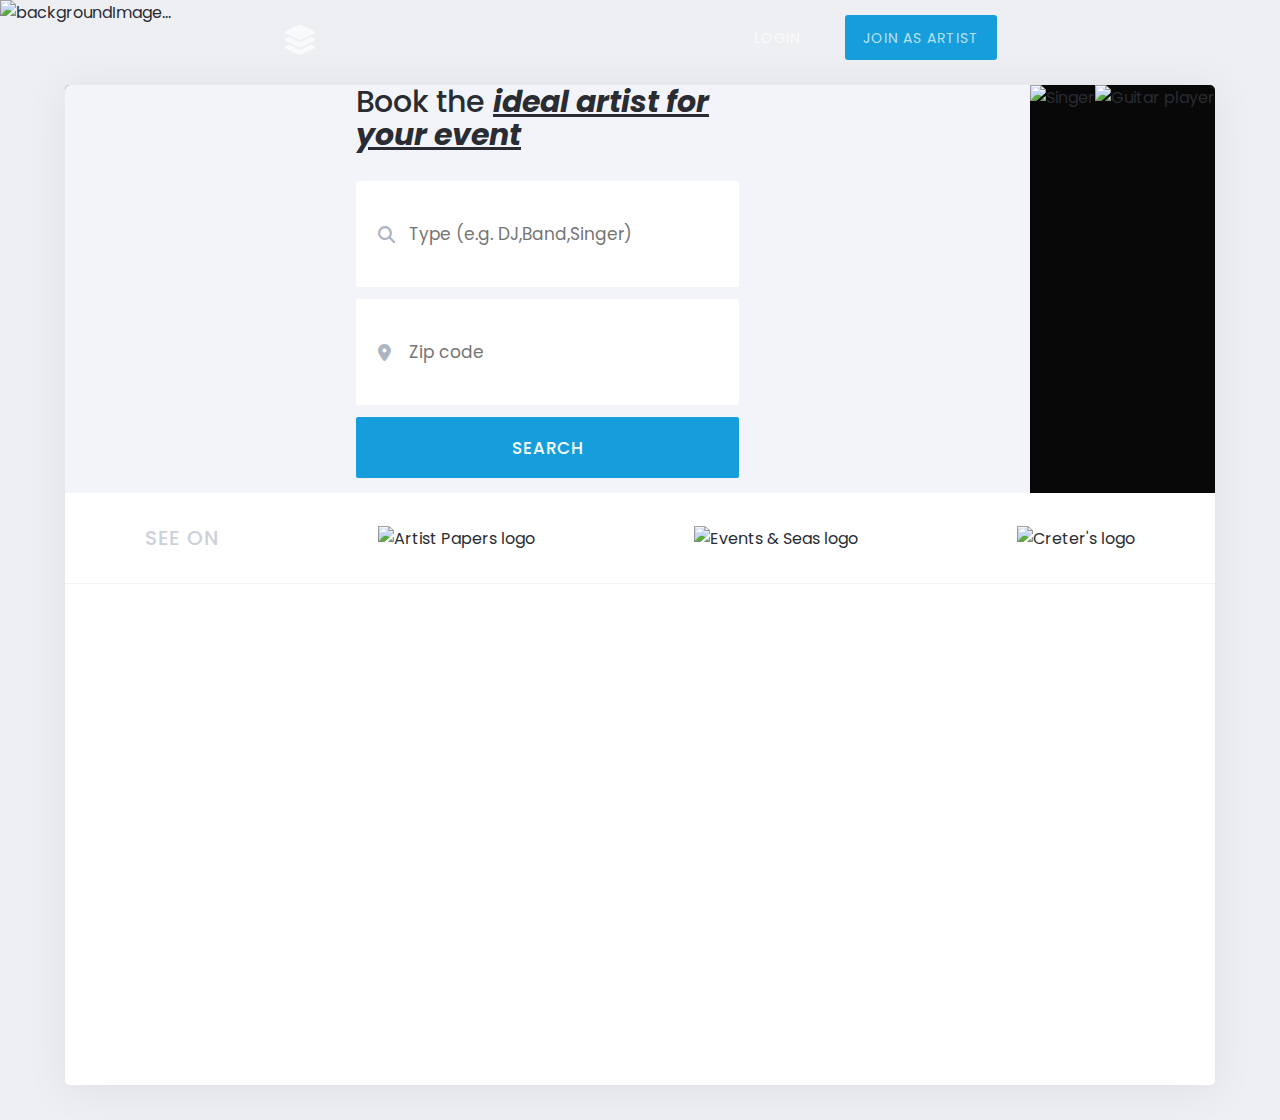
==== ArtistFinder/index.html @ a0726e42 "working on the artist finder UI in HTML and CSS" ====
<!DOCTYPE html>
<html lang="en">

<head>
    <meta charset="UTF-8">
    <meta name="viewport" content="width=device-width, initial-scale=1.0">
    <link rel="icon" href="https://i.ibb.co/mNn2gzM/artistfinder-favicon.png">
    <link rel="stylesheet" href="https://fonts.googleapis.com/css2?family=Poppins:wght@400;500;600&display=swap">
    <link rel="stylesheet" href="https://cdnjs.cloudflare.com/ajax/libs/font-awesome/6.1.2/css/all.min.css">
    <link rel="stylesheet" href="style.css">
    <title>Artist Finder -- Book any artist</title>
</head>

<body>
    <img class="bg-image" src="https://bytegrad.com/course-assets/youtube/bg.png" alt="backgroundImage..." />
    <header class="header">
        <i class="fa-solid fa-layer-group logo"></i>
        <nav class="nav">
            <ul class="links">
                <li class="link-item"><a href="#" class="link">Login</a></li>
                <li class="link-item link--btn"><a href="#" class="link">Join as artist</a></li>
            </ul>
        </nav>
    </header>
    <main class="main">
        <section class="intro">
            <section class="search">
                <h1 class="first-heading">Book the <span class="emphasis">ideal artist for your event</span> </h1>
                <form class="form">
                    <i class="fa-solid fa-magnifying-glass input-icon"></i>
                    <input type="text" class="input" placeholder="Type (e.g. DJ,Band,Singer)"/>
                    <i class="fa-solid fa-location-dot input-icon"></i>

                    <input type="text" class="input" placeholder="Zip code"/>
                    <button class="btn">Search</button>


                </form>
            </section>
            <section class="photos">
                <img src="https://i.ibb.co/s3H6bk3/singer.png" alt="Singer" class="photo-1">
                <img src="https://i.ibb.co/T1KkBgR/guitar.png" alt="Guitar player" class="photo-2">            </section>
        </section>
        <section class="credentials">
            <p class="seen-text">See on</p>
            <img src="https://i.ibb.co/Jv8Hcnv/Artist-Papers.png" alt="Artist Papers logo" class="credential">
            <img src="https://i.ibb.co/dcSmf5Y/events-seas.png" alt="Events & Seas logo" class="credential">
            <img src="https://i.ibb.co/yVY4vFQ/Creter-s.png" alt="Creter's logo" class="credential">
        </section>
        <section class="how">

        </section>

    </main>

</body>

</html>
---- ArtistFinder/style.css ----
/* RESET */
* {
    margin: 0;
    padding: 0;
    box-sizing: border-box;
}

/* KEYFRAMES */

@keyframes fade-in {
    0% {
        opacity: 0;
        transform: translateY(15px);
    }

    100% {
        opacity: 100%;
        transform: translateY(0);

    }
}

/* BASE STYLE */

html {
    --accent-color: #169edc;
    --accent-color-dark: #09638d;
}

body {
    font-family: "Poppins", sans-serif;
    color: #292C33;
    background-color: #EEEFF3;
    overflow-x: hidden;
}

::-webkit-scrollbar {
    display: none;
}

.bg-image {
    position: absolute;
    z-index: -1;
}

ul {
    list-style: none;

}

a {
    text-decoration: none;
    color: inherit;
}

input,
button {
    border: none;
    font: inherit;
}



/* HEADER */
.header {
    display: flex;
    justify-content: space-around;
    max-width: 1200px;
    margin: 0 auto;
    padding: 25px;
    animation: fade-in 0.4s;
}

.logo {
    color: rgba(255, 255, 255, 0.7);
    font-size: 30px;
}

.nav {}

.links {
    display: flex;
    column-gap: 45px;

}

.link-item {}

.link {
    font-size: 14px;
    color: rgba(255, 255, 255, 0.7);
    text-transform: uppercase;
    letter-spacing: 1px;
    transition: all 0.2s;
}

.link:hover {
    color: rgba(255, 255, 255, 1);

}

.link--btn {
    color: #fff;
    padding: 10px 18px;
    border-radius: 3px;
    background-color: var(--accent-color);
    margin-top: -10px;

}

.link--btn:hover {
    background-color: var(--accent-color-dark);

    transition: all 1s;

}



/* MAIN */
.main {
    max-width: 1150px;
    background-color: #fff;
    height: 1000px;
    margin: 0 auto;
    border-radius: 5px;
    margin-bottom: 35px;
    box-shadow: 0 4px 44px rgba(0, 0, 0, 0.07);
    animation: fade-in 0.6s 0.1s backwards;
    overflow: hidden;

}


/* INTRO */

.intro {
    display: flex;
    background-color: rgb(8, 8, 8);
}

.search {
    flex: 1;
    background-color: #f3f3fa;
    padding-bottom: 15px;
    display: flex;
    flex-direction: column;
    align-items: center;
    justify-content: center;

}

.first-heading {
    font-size: 30px;
    font-weight: 500;
    margin-bottom: 30px;
    line-height: 1.1;
    max-width: 383px;
}

.emphasis {
    font-style: italic;
    font-weight: 700;
    text-decoration: underline;

}

.form {
    width: 383px;
    position: relative;
}

.input {
    height: 61px;
    width: 100%;
    padding: 53px;
    font-size: 17px;
    border-radius: 2px;
    margin-bottom: 12px;

}

.input-icon {
    font-size: 17px;
    color: #adb4c2;
    position: absolute;
}

.input-icon:nth-of-type(1) {
    top: 45px;
    left: 22px;

}

.input-icon:nth-of-type(2) {
    top: 163px;
    left: 22px;
}

.btn {
    width: 100%;
    font-size: 17px;
    text-transform: uppercase;
    letter-spacing: 1px;
    font-weight: 500;
    color: #fff;
    border-radius: 2px;
    background: var(--accent-color);
    height: 61px;
    transition: all 0.6s;


}

.btn:hover {
    cursor: pointer;
    background: var(--accent-color);
}

.photos {
    display: flex;
}

.photo-1 {
    display: block;

}

.photo-2 {
    display: block;

}


/* CREDENTIALS */

.credentials{
    display: flex;
    align-items: center;
    justify-content: space-around;
    padding: 30px 0;
    border-bottom: 1px solid #f2f3f8;
}


.seen-text{
    font-size: 20px;
    font-weight: 500;
    color:#ccd0d9;
    text-transform: uppercase;
    letter-spacing: 1.3px;


}

.credential{

}
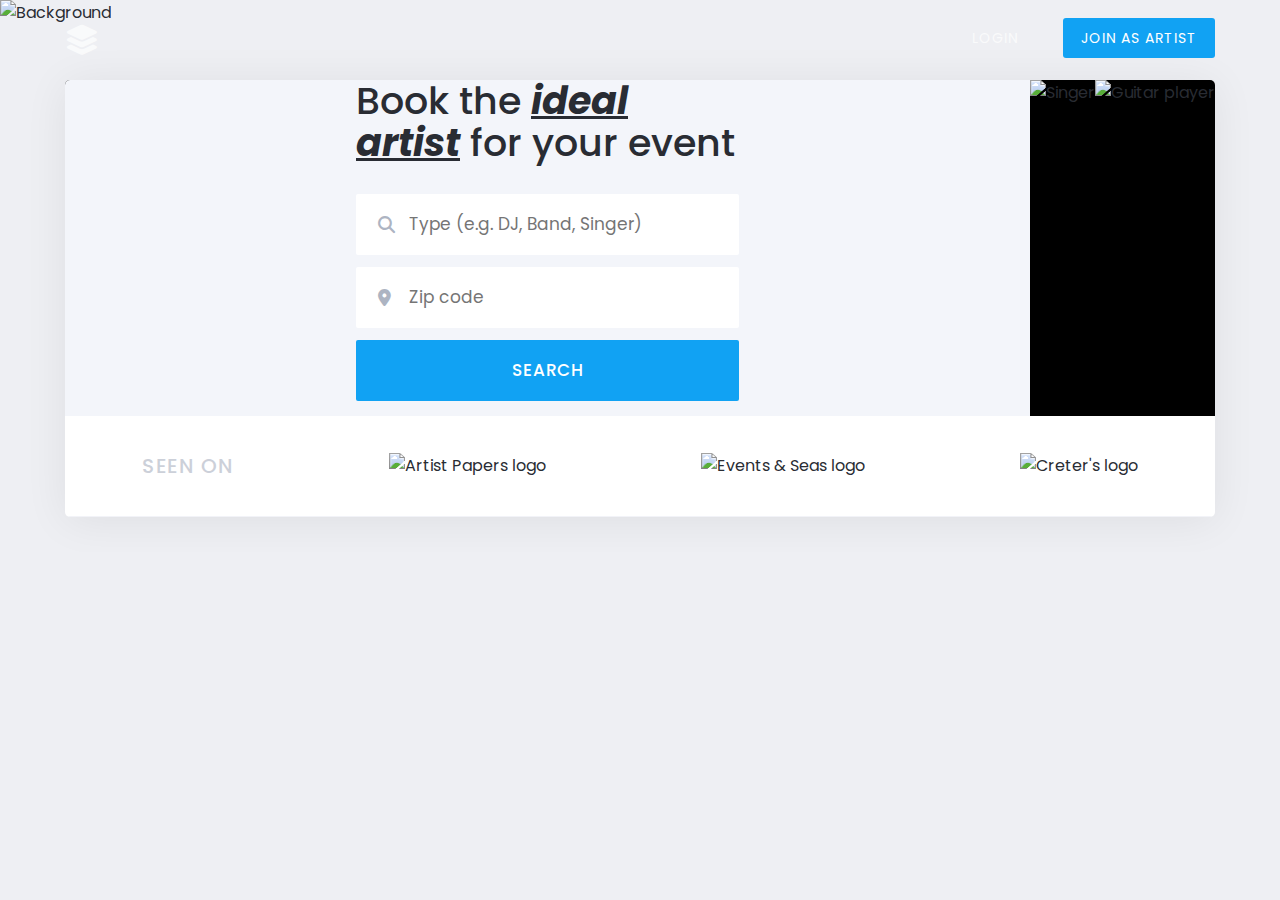
==== commit c8817656: "solved the bugs in inputs" ====
--- a/ArtistFinder/index.html
+++ b/ArtistFinder/index.html
@@ -1,52 +1,63 @@
 <!DOCTYPE html>
 <html lang="en">
+<head>
+  <meta charset="UTF-8">
+  <meta http-equiv="X-UA-Compatible" content="IE=edge">
+  <meta name="viewport" content="width=device-width, initial-scale=1.0">
+  
+  <link rel="icon" href="https://i.ibb.co/mNn2gzM/artistfinder-favicon.png">
+  <link rel="stylesheet" href="https://fonts.googleapis.com/css2?family=Poppins:wght@400;500;600&display=swap">
+  <link rel="stylesheet" href="https://cdnjs.cloudflare.com/ajax/libs/font-awesome/6.1.2/css/all.min.css" >
 
-<head>
-    <meta charset="UTF-8">
-    <meta name="viewport" content="width=device-width, initial-scale=1.0">
-    <link rel="icon" href="https://i.ibb.co/mNn2gzM/artistfinder-favicon.png">
-    <link rel="stylesheet" href="https://fonts.googleapis.com/css2?family=Poppins:wght@400;500;600&display=swap">
-    <link rel="stylesheet" href="https://cdnjs.cloudflare.com/ajax/libs/font-awesome/6.1.2/css/all.min.css">
-    <link rel="stylesheet" href="style.css">
-    <title>Artist Finder -- Book any artist</title>
+  <link rel="stylesheet" href="style.css">
+
+  <title>ArtistFinder -- Book any artist</title>
 </head>
+<body>
 
-<body>
-    <img class="bg-image" src="https://bytegrad.com/course-assets/youtube/bg.png" alt="backgroundImage..." />
-    <header class="header">
-        <i class="fa-solid fa-layer-group logo"></i>
-        <nav class="nav">
-            <ul class="links">
-                <li class="link-item"><a href="#" class="link">Login</a></li>
-                <li class="link-item link--btn"><a href="#" class="link">Join as artist</a></li>
-            </ul>
-        </nav>
-    </header>
-    <main class="main">
-        <section class="intro">
-            <section class="search">
-                <h1 class="first-heading">Book the <span class="emphasis">ideal artist for your event</span> </h1>
-                <form class="form">
-                    <i class="fa-solid fa-magnifying-glass input-icon"></i>
-                    <input type="text" class="input" placeholder="Type (e.g. DJ,Band,Singer)"/>
-                    <i class="fa-solid fa-location-dot input-icon"></i>
+  <img class="bg" src="https://bytegrad.com/course-assets/youtube/bg.png" alt="Background">
+  
+  <header class="header">
+    <i class="fa-solid fa-layer-group logo"></i>
+    <nav class="nav">
+      <ul class="links">
+        <li class="link-item">
+          <a href="#" class="link">Login</a>
+        </li>
+        <li class="link-item">
+          <a href="#" class="link link--btn">Join as artist</a>
+        </li>
+      </ul>
+    </nav>
+  </header>
 
-                    <input type="text" class="input" placeholder="Zip code"/>
-                    <button class="btn">Search</button>
+  <main class="main">
+    <section class="intro">
+      <section class="search">
+        <h1 class="first-heading">Book the <span class="emphasis">ideal artist</span> for your event</h1>
+        <form class="form">
+          <i class="fa-solid fa-magnifying-glass input-icon"></i>
+          <input type="text" class="input" placeholder="Type (e.g. DJ, Band, Singer)">
 
+          <i class="fa-solid fa-location-dot input-icon"></i>
+          <input type="text" class="input" placeholder="Zip code">
 
-                </form>
-            </section>
-            <section class="photos">
-                <img src="https://i.ibb.co/s3H6bk3/singer.png" alt="Singer" class="photo-1">
-                <img src="https://i.ibb.co/T1KkBgR/guitar.png" alt="Guitar player" class="photo-2">            </section>
-        </section>
-        <section class="credentials">
-            <p class="seen-text">See on</p>
-            <img src="https://i.ibb.co/Jv8Hcnv/Artist-Papers.png" alt="Artist Papers logo" class="credential">
-            <img src="https://i.ibb.co/dcSmf5Y/events-seas.png" alt="Events & Seas logo" class="credential">
-            <img src="https://i.ibb.co/yVY4vFQ/Creter-s.png" alt="Creter's logo" class="credential">
-        </section>
+          <button class="btn">Search</button>
+        </form>
+      </section>
+
+      <section class="photos">
+        <img src="https://i.ibb.co/s3H6bk3/singer.png" alt="Singer" class="photo-1">
+        <img src="https://i.ibb.co/T1KkBgR/guitar.png" alt="Guitar player" class="photo-2">
+      </section>
+    </section>
+
+    <section class="credentials">
+      <p class="seen-text">Seen on</p>
+      <img src="https://i.ibb.co/Jv8Hcnv/Artist-Papers.png" alt="Artist Papers logo" class="credential">
+      <img src="https://i.ibb.co/dcSmf5Y/events-seas.png" alt="Events & Seas logo" class="credential">
+      <img src="https://i.ibb.co/yVY4vFQ/Creter-s.png" alt="Creter's logo" class="credential">
+    </section>
         <section class="how">
 
         </section>
--- a/ArtistFinder/style.css
+++ b/ArtistFinder/style.css
@@ -1,259 +1,231 @@
 /* RESET */
 * {
-    margin: 0;
-    padding: 0;
-    box-sizing: border-box;
-}
-
-/* KEYFRAMES */
-
-@keyframes fade-in {
-    0% {
-        opacity: 0;
-        transform: translateY(15px);
-    }
-
-    100% {
-        opacity: 100%;
-        transform: translateY(0);
-
-    }
-}
-
-/* BASE STYLE */
-
-html {
-    --accent-color: #169edc;
-    --accent-color-dark: #09638d;
-}
-
-body {
-    font-family: "Poppins", sans-serif;
-    color: #292C33;
-    background-color: #EEEFF3;
-    overflow-x: hidden;
-}
-
-::-webkit-scrollbar {
-    display: none;
-}
-
-.bg-image {
-    position: absolute;
-    z-index: -1;
+  margin: 0;
+  padding: 0;
+  box-sizing: border-box;
 }
 
 ul {
-    list-style: none;
-
+  list-style: none;
 }
 
 a {
-    text-decoration: none;
-    color: inherit;
+  text-decoration: none;
+  color: inherit;
 }
 
 input,
 button {
-    border: none;
-    font: inherit;
-}
-
-
+  border: none;
+  font: inherit;
+}
+
+/* KEYFRAMES */
+@keyframes fade-in {
+  0% {
+    opacity: 0;
+    transform: translateY(15px);
+  }
+
+  100% {
+    opacity: 100%;
+    transform: translateY(0);
+  }
+}
+
+/* BASE STYLES */
+html {
+  --accent-color: #11A2F3;
+  --accent-color-dark: #0d8fda;
+
+  overflow-x: hidden;
+}
+
+body {
+  font-family: 'Poppins', sans-serif;
+  color: #292C33;
+  background-color: #EEEFF3;
+  overflow-x: hidden;
+  position: relative;
+}
+
+.bg {
+  position: absolute;
+  z-index: -1;
+}
 
 /* HEADER */
 .header {
-    display: flex;
-    justify-content: space-around;
-    max-width: 1200px;
-    margin: 0 auto;
-    padding: 25px;
-    animation: fade-in 0.4s;
+  display: flex;
+  justify-content: space-between;
+  max-width: 1200px;
+  margin: 0 auto;
+  padding: 25px;
+  animation: fade-in 0.4s;
 }
 
 .logo {
-    color: rgba(255, 255, 255, 0.7);
-    font-size: 30px;
-}
-
-.nav {}
+  color: rgba(255, 255, 255, 0.7);
+  font-size: 30px;
+}
+
+.nav {
+
+}
 
 .links {
-    display: flex;
-    column-gap: 45px;
-
-}
-
-.link-item {}
+  display: flex;
+  column-gap: 45px;
+}
+
+.link-item {
+
+}
 
 .link {
-    font-size: 14px;
-    color: rgba(255, 255, 255, 0.7);
-    text-transform: uppercase;
-    letter-spacing: 1px;
-    transition: all 0.2s;
+  font-size: 14px;
+  color: rgba(255, 255, 255, 0.7);
+  text-transform: uppercase;
+  letter-spacing: 1px;
+  transition: all 0.2s;
 }
 
 .link:hover {
-    color: rgba(255, 255, 255, 1);
-
+  color: rgba(255, 255, 255, 1);
 }
 
 .link--btn {
-    color: #fff;
-    padding: 10px 18px;
-    border-radius: 3px;
-    background-color: var(--accent-color);
-    margin-top: -10px;
-
+  color: #fff;
+  background-color: var(--accent-color);
+  padding: 10px 18px;
+  border-radius: 3px;
+  transition: all 0.2s;
 }
 
 .link--btn:hover {
-    background-color: var(--accent-color-dark);
-
-    transition: all 1s;
-
-}
-
-
+  background-color: var(--accent-color-dark);
+}
 
 /* MAIN */
 .main {
-    max-width: 1150px;
-    background-color: #fff;
-    height: 1000px;
-    margin: 0 auto;
-    border-radius: 5px;
-    margin-bottom: 35px;
-    box-shadow: 0 4px 44px rgba(0, 0, 0, 0.07);
-    animation: fade-in 0.6s 0.1s backwards;
-    overflow: hidden;
-
-}
-
-
-/* INTRO */
-
+  max-width: 1150px;
+  background-color: #fff;
+  margin: 0 auto;
+  border-radius: 5px;
+  margin-bottom: 35px;
+  box-shadow: 0 4px 44px rgba(0, 0, 0, 0.07);
+  animation: fade-in 0.4s 0.1s backwards;
+  overflow: hidden;
+}
+
+/* INTRO SECTION */
 .intro {
-    display: flex;
-    background-color: rgb(8, 8, 8);
+  display: flex;
+  background-color: #000;
 }
 
 .search {
-    flex: 1;
-    background-color: #f3f3fa;
-    padding-bottom: 15px;
-    display: flex;
-    flex-direction: column;
-    align-items: center;
-    justify-content: center;
-
+  flex: 1;
+  background-color: #f3f5fa;
+  padding-bottom: 15px;
+
+  display: flex;
+  flex-direction: column;
+  align-items: center;
+  justify-content: center;
 }
 
 .first-heading {
-    font-size: 30px;
-    font-weight: 500;
-    margin-bottom: 30px;
-    line-height: 1.1;
-    max-width: 383px;
+  font-size: 38px;
+  font-weight: 500;
+  margin-bottom: 30px;
+  line-height: 1.1;
+  max-width: 383px;
 }
 
 .emphasis {
-    font-style: italic;
-    font-weight: 700;
-    text-decoration: underline;
-
+  font-style: italic;
+  font-weight: 700;
+  text-decoration: underline;
 }
 
 .form {
-    width: 383px;
-    position: relative;
+  width: 383px;
+  position: relative;
 }
 
 .input {
-    height: 61px;
-    width: 100%;
-    padding: 53px;
-    font-size: 17px;
-    border-radius: 2px;
-    margin-bottom: 12px;
-
+  height: 61px;
+  width: 100%;
+  padding-left: 53px;
+  font-size: 17px;
+  border-radius: 2px;
+  margin-bottom: 12px;
 }
 
 .input-icon {
-    font-size: 17px;
-    color: #adb4c2;
-    position: absolute;
+  font-size: 17px;
+  color: #adb4c2;
+  position: absolute;
 }
 
 .input-icon:nth-of-type(1) {
-    top: 45px;
-    left: 22px;
-
+  top: 22px;
+  left: 22px;
 }
 
 .input-icon:nth-of-type(2) {
-    top: 163px;
-    left: 22px;
+  top: 95px;
+  left: 22px;
 }
 
 .btn {
-    width: 100%;
-    font-size: 17px;
-    text-transform: uppercase;
-    letter-spacing: 1px;
-    font-weight: 500;
-    color: #fff;
-    border-radius: 2px;
-    background: var(--accent-color);
-    height: 61px;
-    transition: all 0.6s;
-
-
+  width: 100%;
+  font-size: 17px;
+  text-transform: uppercase;
+  letter-spacing: 1px;
+  font-weight: 500;
+  color: #fff;
+  border-radius: 2px;
+  background: var(--accent-color);
+  height: 61px;
+  transition: all 0.2s;
 }
 
 .btn:hover {
-    cursor: pointer;
-    background: var(--accent-color);
+  cursor: pointer;
+  background: var(--accent-color-dark);
 }
 
 .photos {
-    display: flex;
+  display: flex;
 }
 
 .photo-1 {
-    display: block;
-
+  display: block;
 }
 
 .photo-2 {
-    display: block;
-
-}
-
+  display: block;
+}
 
 /* CREDENTIALS */
-
-.credentials{
-    display: flex;
-    align-items: center;
-    justify-content: space-around;
-    padding: 30px 0;
-    border-bottom: 1px solid #f2f3f8;
-}
-
-
-.seen-text{
-    font-size: 20px;
-    font-weight: 500;
-    color:#ccd0d9;
-    text-transform: uppercase;
-    letter-spacing: 1.3px;
-
-
-}
-
-.credential{
-
-}
-
+.credentials {
+  display: flex;
+  align-items: center;
+  justify-content: space-around;
+  padding: 35px 0;
+  border-bottom: 1px solid #f2f3f8;
+}
+
+.seen-text {
+  font-size: 20px;
+  font-weight: 500;
+  color: #ccd0d9;
+  text-transform: uppercase;
+  letter-spacing: 1.5px;
+}
+
+.credential {
+
+}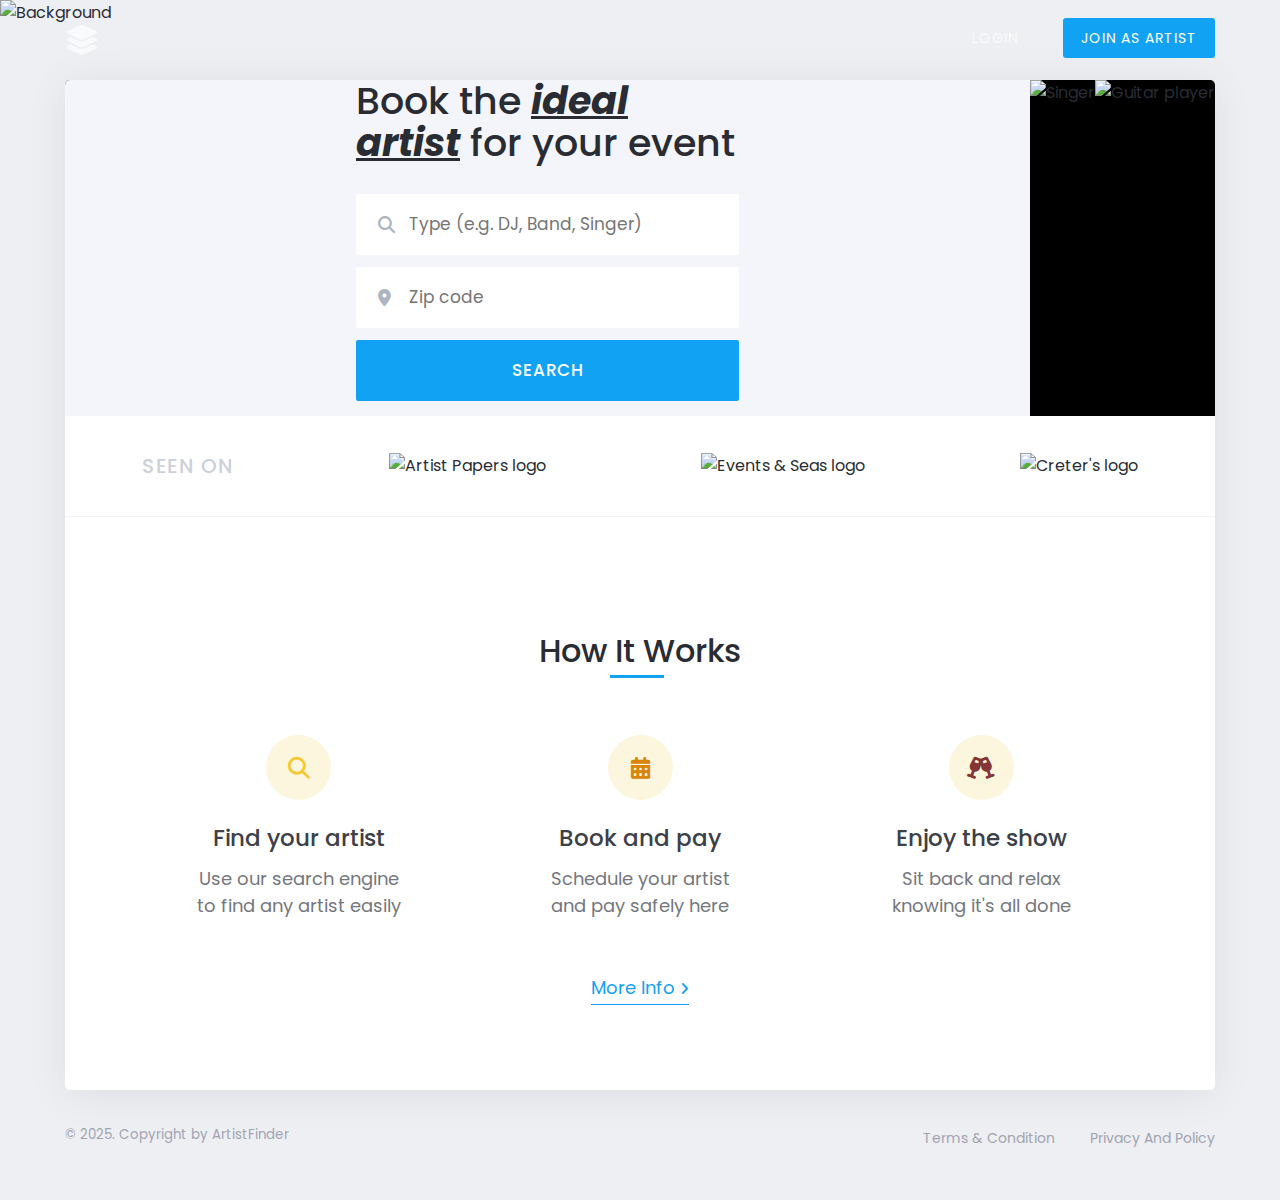
==== commit 3425d240: "completed the artist finder wit responsive" ====
--- a/ArtistFinder/index.html
+++ b/ArtistFinder/index.html
@@ -1,22 +1,24 @@
 <!DOCTYPE html>
 <html lang="en">
+
 <head>
   <meta charset="UTF-8">
   <meta http-equiv="X-UA-Compatible" content="IE=edge">
   <meta name="viewport" content="width=device-width, initial-scale=1.0">
-  
+
   <link rel="icon" href="https://i.ibb.co/mNn2gzM/artistfinder-favicon.png">
   <link rel="stylesheet" href="https://fonts.googleapis.com/css2?family=Poppins:wght@400;500;600&display=swap">
-  <link rel="stylesheet" href="https://cdnjs.cloudflare.com/ajax/libs/font-awesome/6.1.2/css/all.min.css" >
+  <link rel="stylesheet" href="https://cdnjs.cloudflare.com/ajax/libs/font-awesome/6.1.2/css/all.min.css">
 
   <link rel="stylesheet" href="style.css">
 
   <title>ArtistFinder -- Book any artist</title>
 </head>
+
 <body>
 
   <img class="bg" src="https://bytegrad.com/course-assets/youtube/bg.png" alt="Background">
-  
+
   <header class="header">
     <i class="fa-solid fa-layer-group logo"></i>
     <nav class="nav">
@@ -58,11 +60,41 @@
       <img src="https://i.ibb.co/dcSmf5Y/events-seas.png" alt="Events & Seas logo" class="credential">
       <img src="https://i.ibb.co/yVY4vFQ/Creter-s.png" alt="Creter's logo" class="credential">
     </section>
-        <section class="how">
+    <section class="how">
+      <h2 class="second-heading">How it works</h2>
+      <section class="steps">
+        <section class="step">
+          <i class="fa-solid fa-magnifying-glass step-icon"></i>
+          <h3 class="third-heading">Find your artist</h3>
+          <p class="text">Use our search engine to find any artist easily</p>
+        </section>
+        <section class="step">
+          <i class="fa-solid fa-calendar-days step-icon"></i>
+          <h3 class="third-heading">Book and pay</h3>
+          <p class="text">Schedule your artist and pay safely here</p>
+        </section>
+        <section class="step">
+          <i class="fa-solid fa-champagne-glasses step-icon"></i>
+          <h3 class="third-heading">Enjoy the show</h3>
+          <p class="text">Sit back and relax knowing it's all done</p>
+        </section>
+      </section>
 
-        </section>
+      <a href="" class="more">More Info <i class="fa-solid fa-angle-right more-icon"></i></a>
+    </section>
 
-    </main>
+  </main>
+  <footer class="footer">
+    <small class="copyright">&copy; 2025. Copyright by ArtistFinder</small>
+    <ul class="legal-list">
+      <li class="legal-item">
+        <a href="" class="legal-link">Terms & condition</a>
+      </li>
+      <li class="legal-item">
+        <a href="" class="legal-link">Privacy and policy</a>
+      </li>
+    </ul>
+  </footer>
 
 </body>
 
--- a/ArtistFinder/style.css
+++ b/ArtistFinder/style.css
@@ -19,6 +19,10 @@
   border: none;
   font: inherit;
 }
+
+/* .input-tag:focus{
+  border:none;
+} */
 
 /* KEYFRAMES */
 @keyframes fade-in {
@@ -228,4 +232,259 @@
 
 .credential {
 
-}+}
+
+
+/* HOW IT WORKS */
+
+.how{
+  display: flex;
+  flex-direction: column;
+  align-items: center;
+  padding:50px 0 85px 0 ;
+}
+
+.second-heading {
+  font-size: 32px;
+  color: #292c33;
+  text-transform: capitalize;
+  font-weight: 500;
+  padding: 60px 0;
+  position: relative;
+}
+
+.second-heading::after{
+  content:" ";
+  height: 3px;
+  width: 54px;
+  display: block;
+  background: var(--accent-color);
+  position: absolute;
+  left: 35%;
+
+
+}
+
+
+.steps{
+  width: 100%;
+  display: flex;
+  justify-content: space-evenly;
+
+}
+
+.step{
+  max-width: 215px;
+  text-align: center;
+}
+
+.step-icon {
+  height: 65px;
+  width: 65px;
+  background-color: black;
+  border-radius: 50%;
+  line-height: 65px;
+  margin-bottom: 21px;
+  font-size: 22px;
+
+
+}
+
+
+.step:nth-child(1) .step-icon{
+  background-color: #fdf6de;
+  color:#f5ca36
+}
+.step:nth-child(2) .step-icon{
+  background-color: #fdf6de;
+  color:#d88509
+}
+.step:nth-child(3) .step-icon{
+  background-color:#fdf6de ;
+  color:#843636
+}
+
+.third-heading{
+  font-size: 23px;
+  color:#3d4048;
+  font-weight: 500;
+  margin-bottom: 10px;
+
+}
+
+
+.text {
+
+  color:#74777d;
+  font-size: 18px;
+
+}
+
+.more {
+  margin:55px 0 0 0;
+  color:var(--accent-color);
+  font-size: 18px;
+  padding-bottom: 3px;
+  border-bottom:1.5px solid var(--accent-color);
+  transition: all 0.6s;
+}
+
+.more:hover{
+  color:var(--accent-color-dark);
+  transition: all 0.6s;
+
+}
+
+.more:hover .more-icon{
+  transform:translateX(3px);
+  transition: all 1s;
+}
+
+
+.more-icon{
+  font-size: 14px;
+}
+
+/* FOOTER */
+.footer{
+  max-width: 1200px;
+  display: flex;
+  justify-content: space-between;
+  margin: 0 auto;
+  color:#a1a4b0;
+  padding: 0 25px;
+  padding-bottom: 50px;
+
+}
+
+.copyright{
+
+}
+
+.legal-list{
+  display: flex;
+  column-gap: 35px;
+
+
+}
+
+.legal-item{
+
+}
+
+.legal-link{
+  font-size: 14px;
+  text-transform:capitalize;
+
+}
+
+
+/* MEDIA */
+
+@media (max-width:1200px){
+    main{
+      margin-left: 25px;
+      margin-right: 25px;
+    }
+
+    .photo-1{
+      display: none;
+    }
+
+}
+
+@media (max-width:965px) {
+  .search{
+    padding:40px 0 50px;
+  }
+  
+  .photo-2{
+    display: none;
+  }
+
+  .credential{
+    justify-content: space-evenly;
+  }
+  .credential:nth-of-type(1){
+    display: none;
+  }
+
+  .how{
+    padding: 50px 0 65px;
+  }
+
+  .steps{
+    padding: 60px 0;
+    max-width: 500px;
+    flex-wrap:wrap;
+    row-gap: 40px;
+  }
+
+  
+
+
+
+
+
+}
+
+
+@media (max-width:600px) {
+  .main{
+    margin-left:0;
+    margin-right: 0;
+    border-radius: 0;
+
+
+
+  }
+
+  .credential:nth-of-type(2){
+    display: none;
+  }
+
+
+  .steps{
+    flex-direction: column;
+    align-items: center;
+  }
+
+  .footer{
+    flex-direction:column;
+    align-items: center;
+    row-gap: 20px;
+  }
+  
+}
+
+
+@media (max-width:470px) {
+  .header{
+    /* CHANGE BASED ON VIEW */
+    flex-direction: row;
+    
+    /* flex-direction: column; */
+
+    align-items: center;
+    row-gap: 35px;
+    margin-bottom: 15px;
+
+  }
+
+  .first-heading{
+    max-width: initial;
+    padding: 0 20px;
+    font-size: 34px;
+  }
+
+  .form{
+    width: 90%;
+  }
+
+  .input,
+  .btn{
+    border-radius: 0;
+  }
+  
+}
+
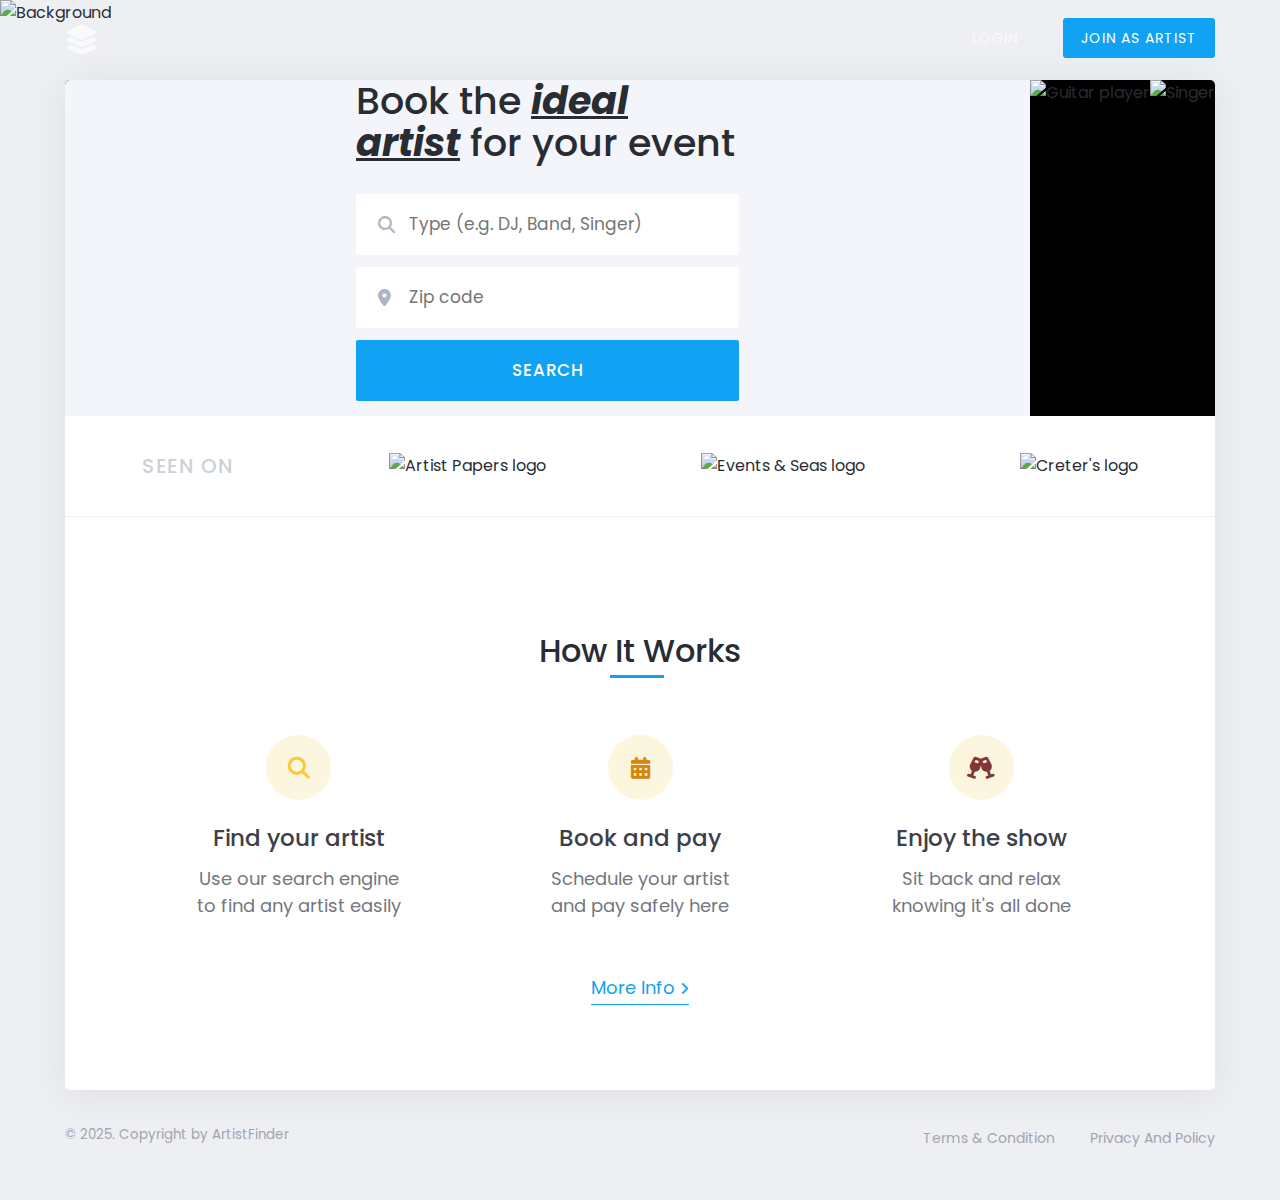
==== commit b9616fbc: "solved bugs" ====
--- a/ArtistFinder/index.html
+++ b/ArtistFinder/index.html
@@ -49,8 +49,8 @@
       </section>
 
       <section class="photos">
+        <img src="https://i.ibb.co/T1KkBgR/guitar.png" alt="Guitar player" class="photo-2">
         <img src="https://i.ibb.co/s3H6bk3/singer.png" alt="Singer" class="photo-1">
-        <img src="https://i.ibb.co/T1KkBgR/guitar.png" alt="Guitar player" class="photo-2">
       </section>
     </section>
 
--- a/ArtistFinder/style.css
+++ b/ArtistFinder/style.css
@@ -393,6 +393,8 @@
 
 }
 
+
+
 @media (max-width:965px) {
   .search{
     padding:40px 0 50px;
